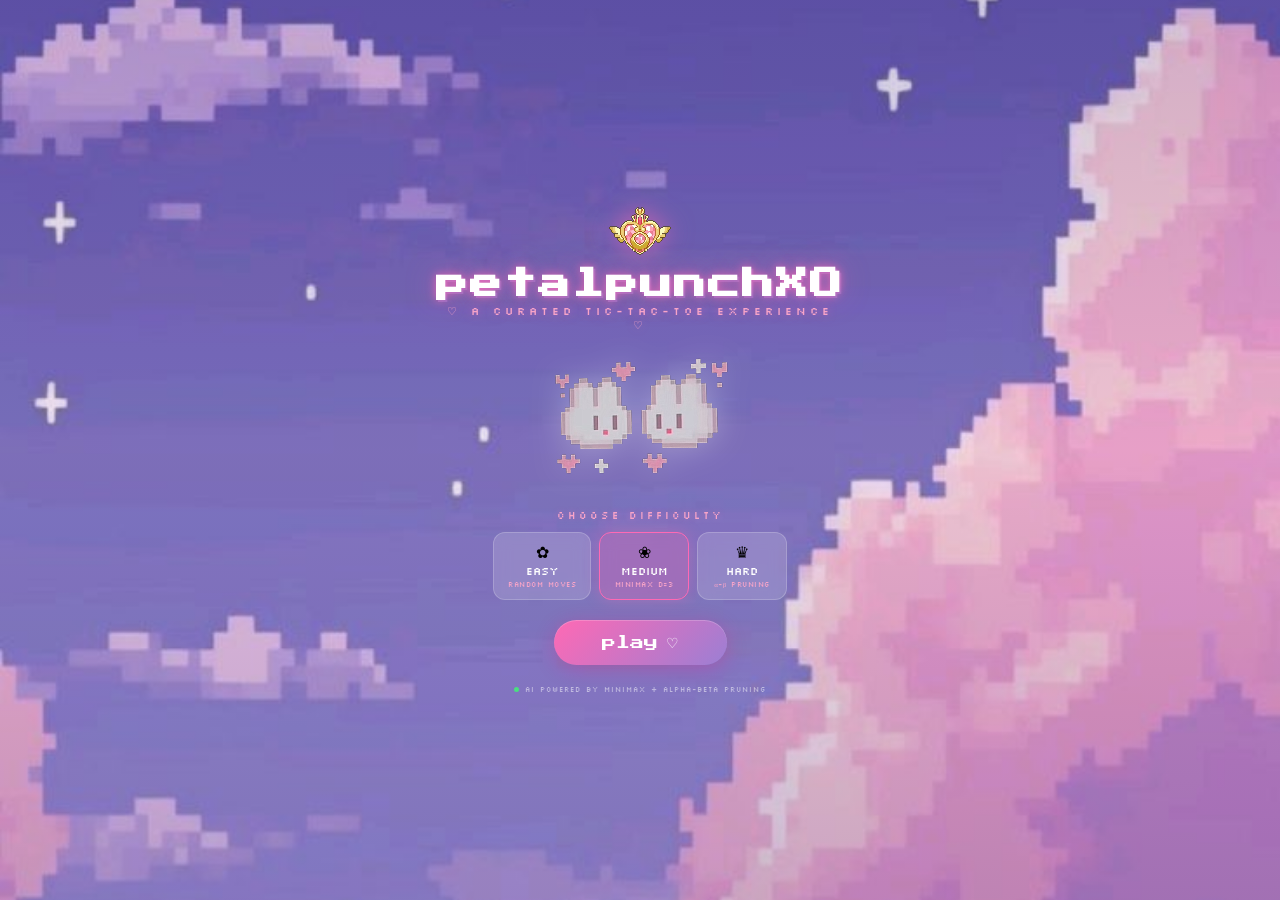
==== index.html @ 041684d6 "index.html + js" ====
<!DOCTYPE html>
<html lang="en">
<head>
<meta charset="UTF-8">
<meta name="viewport" content="width=device-width, initial-scale=1.0, user-scalable=no">
<title>Tic Tac Toe ♡</title>
<link rel="preconnect" href="https://fonts.googleapis.com">
<link href="https://fonts.googleapis.com/css2?family=Silkscreen:wght@400;700&family=Press+Start+2P&display=swap" rel="stylesheet">
<link rel="stylesheet" href="css/styles.css">
</head>
<body>
  <!-- Background -->
  <div class="bg-layer"></div>
  
  <!-- Floating pixel sparkles -->
  <div class="sparkles" id="sparkles"></div>

  <!-- ====== START SCREEN ====== -->
  <div id="screen-start" class="screen active">
    <div class="start-container">
      <div class="title-group">
        <img src="assets/heart-brooch.png" alt="heart" class="title-icon bounce-slow">
        <h1 class="game-title">petalpunchXO</h1>
        <p class="game-subtitle">♡ a curated tic-tac-toe experience ♡</p>
      </div>

      <div class="bunny-display">
        <img src="assets/bunny.png" alt="bunnies" class="bunny-img float-animation">
      </div>

      <div class="difficulty-section">
        <p class="difficulty-label">choose difficulty</p>
        <div class="difficulty-buttons">
          <button class="btn-difficulty" data-difficulty="easy">
            <span class="diff-icon">✿</span>
            <span class="diff-name">Easy</span>
            <span class="diff-desc">random moves</span>
          </button>
          <button class="btn-difficulty selected" data-difficulty="medium">
            <span class="diff-icon">❀</span>
            <span class="diff-name">Medium</span>
            <span class="diff-desc">minimax d=3</span>
          </button>
          <button class="btn-difficulty" data-difficulty="hard">
            <span class="diff-icon">♛</span>
            <span class="diff-name">Hard</span>
            <span class="diff-desc">α-β pruning</span>
          </button>
        </div>
      </div>

      <button class="btn-play" id="btn-play">
        <span>play</span>
        <span class="play-heart">♡</span>
      </button>

      <div class="ai-badge">
        <span class="ai-badge-dot"></span>
        AI powered by minimax + alpha-beta pruning
      </div>
    </div>
  </div>

  <!-- ====== GAME SCREEN ====== -->
  <div id="screen-game" class="screen">
    <div class="game-container">
      <div class="game-header">
        <div class="player-indicator">
          <div class="player-tag player-you active" id="tag-you">
            <img src="assets/heart-gem.png" alt="heart" class="tag-icon">
            <span>You</span>
          </div>
          <span class="vs-text">vs</span>
          <div class="player-tag player-ai" id="tag-ai">
            <img src="assets/flower.png" alt="flower" class="tag-icon">
            <span>AI</span>
          </div>
        </div>
      </div>

      <div class="board-wrapper">
        <div class="board" id="board">
          <div class="cell" data-index="0"></div>
          <div class="cell" data-index="1"></div>
          <div class="cell" data-index="2"></div>
          <div class="cell" data-index="3"></div>
          <div class="cell" data-index="4"></div>
          <div class="cell" data-index="5"></div>
          <div class="cell" data-index="6"></div>
          <div class="cell" data-index="7"></div>
          <div class="cell" data-index="8"></div>
        </div>
        <!-- Win line overlay -->
        <svg class="win-line-svg" id="win-line-svg" viewBox="0 0 300 300">
          <line id="win-line" x1="0" y1="0" x2="0" y2="0" />
        </svg>
      </div>

      <div class="game-status" id="game-status">your turn ♡</div>

      <div class="game-controls">
        <button class="btn-small" id="btn-restart">restart</button>
        <button class="btn-small" id="btn-home">home</button>
      </div>

      <!-- AI thinking indicator -->
      <div class="ai-thinking" id="ai-thinking">
        <div class="thinking-dots">
          <span></span><span></span><span></span>
        </div>
        <span class="thinking-text">AI is thinking...</span>
      </div>

      <!-- Stats bar -->
      <div class="stats-bar">
        <div class="stat">
          <span class="stat-label">nodes explored</span>
          <span class="stat-value" id="stat-nodes">0</span>
        </div>
        <div class="stat">
          <span class="stat-label">pruned</span>
          <span class="stat-value" id="stat-pruned">0</span>
        </div>
        <div class="stat">
          <span class="stat-label">depth</span>
          <span class="stat-value" id="stat-depth">—</span>
        </div>
      </div>
    </div>
  </div>

  <!-- ====== RESULT SCREEN ====== -->
  <div id="screen-result" class="screen">
    <div class="result-container">
      <div class="result-icon-wrap" id="result-icon-wrap">
        <!-- dynamically filled -->
      </div>
      <h2 class="result-title" id="result-title">You Win!</h2>
      <p class="result-sub" id="result-sub">amazing job ♡</p>
      
      <div class="result-stats" id="result-stats">
        <!-- filled dynamically -->
      </div>

      <div class="result-buttons">
        <button class="btn-play" id="btn-play-again">
          <span>Play Again</span>
          <span class="play-heart">♡</span>
        </button>
        <button class="btn-small" id="btn-result-home">home</button>
      </div>
    </div>
  </div>

  <script src="js/game.js"></script>
</body>
</html>
---- css/styles.css ----
/* ===== RESET & BASE ===== */
*, *::before, *::after {
  margin: 0;
  padding: 0;
  box-sizing: border-box;
}

:root {
  --pink-light: #fce4ec;
  --pink-mid: #f8a4c8;
  --pink-hot: #ff69b4;
  --pink-deep: #e91e8a;
  --lavender: #c9b1ff;
  --lavender-deep: #9b7fd4;
  --cream: #fff5f9;
  --white-glass: rgba(255, 255, 255, 0.15);
  --white-glass-strong: rgba(255, 255, 255, 0.25);
  --shadow-pink: rgba(233, 30, 138, 0.3);
  --text-dark: #4a2040;
  --text-light: #fff0f5;
  --cell-bg: rgba(255, 255, 255, 0.12);
  --cell-hover: rgba(255, 255, 255, 0.22);
  --cell-border: rgba(255, 255, 255, 0.2);
  --board-size: min(85vw, 340px);
}

html, body {
  width: 100%;
  height: 100%;
  overflow: hidden;
  font-family: 'Silkscreen', cursive;
  -webkit-font-smoothing: antialiased;
}

/* ===== BACKGROUND ===== */
.bg-layer {
  position: fixed;
  inset: 0;
  background: url('../assets/background.jpg') center/cover no-repeat;
  z-index: 0;
}

.bg-layer::after {
  content: '';
  position: absolute;
  inset: 0;
  background: linear-gradient(
    180deg,
    rgba(100, 60, 140, 0.25) 0%,
    rgba(180, 100, 160, 0.15) 50%,
    rgba(100, 60, 140, 0.3) 100%
  );
}

/* ===== SPARKLES ===== */
.sparkles {
  position: fixed;
  inset: 0;
  pointer-events: none;
  z-index: 1;
}

.sparkle {
  position: absolute;
  color: #fff;
  font-size: 10px;
  opacity: 0;
  animation: sparkle-float 4s ease-in-out infinite;
  text-shadow: 0 0 4px rgba(255, 255, 255, 0.8);
}

@keyframes sparkle-float {
  0% { opacity: 0; transform: translateY(0) scale(0.5); }
  20% { opacity: 0.9; }
  80% { opacity: 0.9; }
  100% { opacity: 0; transform: translateY(-60px) scale(1); }
}

/* ===== SCREENS ===== */
.screen {
  position: fixed;
  inset: 0;
  z-index: 10;
  display: flex;
  align-items: center;
  justify-content: center;
  opacity: 0;
  pointer-events: none;
  transition: opacity 0.5s ease;
}

.screen.active {
  opacity: 1;
  pointer-events: all;
}

/* ===== START SCREEN ===== */
.start-container {
  display: flex;
  flex-direction: column;
  align-items: center;
  gap: 20px;
  padding: 24px;
  max-width: 420px;
  width: 100%;
}

.title-group {
  text-align: center;
}

.title-icon {
  width: 64px;
  height: auto;
  image-rendering: pixelated;
  filter: drop-shadow(0 0 12px rgba(255, 105, 180, 0.6));
}

.game-title {
  font-family: 'Press Start 2P', cursive;
  font-size: clamp(20px, 5vw, 32px);
  color: #fff;
  text-shadow: 
    0 0 10px rgba(255, 105, 180, 0.8),
    0 0 30px rgba(255, 105, 180, 0.4),
    2px 2px 0 rgba(155, 127, 212, 0.6);
  letter-spacing: 2px;
  margin-top: 8px;
}

.game-subtitle {
  font-size: 11px;
  color: var(--pink-mid);
  letter-spacing: 4px;
  margin-top: 4px;
  text-shadow: 0 0 8px rgba(255, 105, 180, 0.5);
}

.bunny-display {
  position: relative;
}

.bunny-img {
  width: clamp(140px, 40vw, 200px);
  height: auto;
  image-rendering: pixelated;
  filter: drop-shadow(0 0 16px rgba(255, 255, 255, 0.3));
}

/* ===== DIFFICULTY ===== */
.difficulty-section {
  width: 100%;
  text-align: center;
}

.difficulty-label {
  font-size: 10px;
  color: var(--pink-mid);
  letter-spacing: 3px;
  text-transform: uppercase;
  margin-bottom: 10px;
  text-shadow: 0 0 6px rgba(255, 105, 180, 0.4);
}

.difficulty-buttons {
  display: flex;
  gap: 8px;
  justify-content: center;
}

.btn-difficulty {
  background: var(--white-glass);
  border: 1px solid var(--cell-border);
  border-radius: 12px;
  padding: 10px 14px;
  cursor: pointer;
  display: flex;
  flex-direction: column;
  align-items: center;
  gap: 2px;
  transition: all 0.3s ease;
  backdrop-filter: blur(8px);
  -webkit-backdrop-filter: blur(8px);
  min-width: 90px;
}

.btn-difficulty:hover {
  background: var(--white-glass-strong);
  transform: translateY(-2px);
}

.btn-difficulty.selected {
  background: rgba(255, 105, 180, 0.25);
  border-color: var(--pink-hot);
  box-shadow: 0 0 16px rgba(255, 105, 180, 0.3);
}

.diff-icon {
  font-size: 16px;
}

.diff-name {
  font-family: 'Silkscreen', cursive;
  font-size: 11px;
  color: #fff;
}

.diff-desc {
  font-family: 'Silkscreen', cursive;
  font-size: 7px;
  color: var(--pink-mid);
  letter-spacing: 0.5px;
}

/* ===== BUTTONS ===== */
.btn-play {
  font-family: 'Press Start 2P', cursive;
  font-size: 14px;
  color: #fff;
  background: linear-gradient(135deg, var(--pink-hot), var(--lavender-deep));
  border: none;
  border-radius: 50px;
  padding: 14px 48px;
  cursor: pointer;
  position: relative;
  overflow: hidden;
  transition: all 0.3s ease;
  box-shadow: 
    0 4px 20px var(--shadow-pink),
    inset 0 1px 0 rgba(255, 255, 255, 0.2);
  display: flex;
  align-items: center;
  gap: 8px;
}

.btn-play:hover {
  transform: translateY(-3px) scale(1.03);
  box-shadow: 
    0 8px 32px var(--shadow-pink),
    inset 0 1px 0 rgba(255, 255, 255, 0.3);
}

.btn-play:active {
  transform: translateY(0) scale(0.98);
}

.play-heart {
  animation: heartbeat 1.2s ease-in-out infinite;
}

@keyframes heartbeat {
  0%, 100% { transform: scale(1); }
  50% { transform: scale(1.3); }
}

.btn-small {
  font-family: 'Silkscreen', cursive;
  font-size: 10px;
  color: var(--pink-mid);
  background: var(--white-glass);
  border: 1px solid var(--cell-border);
  border-radius: 8px;
  padding: 8px 20px;
  cursor: pointer;
  transition: all 0.2s ease;
  backdrop-filter: blur(6px);
  -webkit-backdrop-filter: blur(6px);
}

.btn-small:hover {
  background: var(--white-glass-strong);
  color: #fff;
  transform: translateY(-1px);
}

/* ===== AI BADGE ===== */
.ai-badge {
  font-size: 7px;
  color: rgba(255, 255, 255, 0.5);
  letter-spacing: 1px;
  display: flex;
  align-items: center;
  gap: 6px;
}

.ai-badge-dot {
  width: 5px;
  height: 5px;
  background: #4ade80;
  border-radius: 50%;
  animation: pulse-dot 2s ease-in-out infinite;
}

@keyframes pulse-dot {
  0%, 100% { opacity: 1; }
  50% { opacity: 0.4; }
}

/* ===== GAME SCREEN ===== */
.game-container {
  display: flex;
  flex-direction: column;
  align-items: center;
  gap: 16px;
  padding: 20px;
  width: 100%;
  max-width: 400px;
}

.game-header {
  width: 100%;
}

.player-indicator {
  display: flex;
  align-items: center;
  justify-content: center;
  gap: 12px;
}

.player-tag {
  display: flex;
  align-items: center;
  gap: 6px;
  background: var(--white-glass);
  border: 1px solid transparent;
  border-radius: 20px;
  padding: 6px 14px;
  font-size: 11px;
  color: rgba(255, 255, 255, 0.6);
  transition: all 0.3s ease;
  backdrop-filter: blur(6px);
  -webkit-backdrop-filter: blur(6px);
}

.player-tag.active {
  border-color: var(--pink-hot);
  color: #fff;
  background: rgba(255, 105, 180, 0.2);
  box-shadow: 0 0 14px rgba(255, 105, 180, 0.25);
}

.tag-icon {
  width: 22px;
  height: 22px;
  image-rendering: pixelated;
  object-fit: contain;
}

.vs-text {
  font-size: 10px;
  color: rgba(255, 255, 255, 0.3);
}

/* ===== BOARD ===== */
.board-wrapper {
  position: relative;
  width: var(--board-size);
  height: var(--board-size);
}

.board {
  display: grid;
  grid-template-columns: repeat(3, 1fr);
  grid-template-rows: repeat(3, 1fr);
  gap: 6px;
  width: 100%;
  height: 100%;
  padding: 10px;
  background: rgba(60, 30, 80, 0.35);
  border-radius: 16px;
  border: 1px solid rgba(255, 255, 255, 0.1);
  backdrop-filter: blur(12px);
  -webkit-backdrop-filter: blur(12px);
  box-shadow: 
    0 8px 32px rgba(0, 0, 0, 0.2),
    inset 0 1px 0 rgba(255, 255, 255, 0.08);
}

.cell {
  background: var(--cell-bg);
  border: 1px solid var(--cell-border);
  border-radius: 10px;
  cursor: pointer;
  display: flex;
  align-items: center;
  justify-content: center;
  transition: all 0.2s ease;
  position: relative;
  overflow: hidden;
}

.cell:hover:not(.taken) {
  background: var(--cell-hover);
  transform: scale(1.04);
  border-color: rgba(255, 255, 255, 0.35);
}

.cell.taken {
  cursor: default;
}

.cell img {
  width: 70%;
  height: 70%;
  object-fit: contain;
  image-rendering: pixelated;
  opacity: 0;
  transform: scale(0.3) rotate(-20deg);
  animation: piece-drop 0.4s cubic-bezier(0.34, 1.56, 0.64, 1) forwards;
}

@keyframes piece-drop {
  to {
    opacity: 1;
    transform: scale(1) rotate(0deg);
  }
}

.cell.win-cell {
  background: rgba(255, 105, 180, 0.3);
  border-color: var(--pink-hot);
  box-shadow: 0 0 16px rgba(255, 105, 180, 0.4);
  animation: win-pulse 0.8s ease-in-out infinite alternate;
}

@keyframes win-pulse {
  from { box-shadow: 0 0 16px rgba(255, 105, 180, 0.4); }
  to { box-shadow: 0 0 28px rgba(255, 105, 180, 0.7); }
}

/* Win line SVG */
.win-line-svg {
  position: absolute;
  inset: 0;
  width: 100%;
  height: 100%;
  pointer-events: none;
  z-index: 5;
}

.win-line-svg line {
  stroke: var(--pink-hot);
  stroke-width: 4;
  stroke-linecap: round;
  filter: drop-shadow(0 0 8px rgba(255, 105, 180, 0.8));
  stroke-dasharray: 400;
  stroke-dashoffset: 400;
  transition: stroke-dashoffset 0.6s ease;
}

.win-line-svg line.drawn {
  stroke-dashoffset: 0;
}

/* ===== GAME STATUS ===== */
.game-status {
  font-size: 12px;
  color: var(--pink-mid);
  letter-spacing: 2px;
  text-shadow: 0 0 8px rgba(255, 105, 180, 0.4);
  min-height: 20px;
}

.game-controls {
  display: flex;
  gap: 10px;
}

/* ===== AI THINKING ===== */
.ai-thinking {
  display: none;
  align-items: center;
  gap: 8px;
  color: var(--lavender);
  font-size: 9px;
  letter-spacing: 1px;
}

.ai-thinking.visible {
  display: flex;
}

.thinking-dots {
  display: flex;
  gap: 3px;
}

.thinking-dots span {
  width: 4px;
  height: 4px;
  background: var(--lavender);
  border-radius: 50%;
  animation: dot-bounce 1.2s ease-in-out infinite;
}

.thinking-dots span:nth-child(2) { animation-delay: 0.2s; }
.thinking-dots span:nth-child(3) { animation-delay: 0.4s; }

@keyframes dot-bounce {
  0%, 60%, 100% { transform: translateY(0); opacity: 0.4; }
  30% { transform: translateY(-6px); opacity: 1; }
}

/* ===== STATS BAR ===== */
.stats-bar {
  display: flex;
  gap: 20px;
  padding: 8px 16px;
  background: rgba(0, 0, 0, 0.2);
  border-radius: 8px;
  border: 1px solid rgba(255, 255, 255, 0.06);
}

.stat {
  display: flex;
  flex-direction: column;
  align-items: center;
  gap: 2px;
}

.stat-label {
  font-size: 6px;
  color: rgba(255, 255, 255, 0.35);
  letter-spacing: 1px;
  text-transform: uppercase;
}

.stat-value {
  font-size: 12px;
  color: var(--lavender);
  font-family: 'Press Start 2P', cursive;
}

/* ===== RESULT SCREEN ===== */
.result-container {
  display: flex;
  flex-direction: column;
  align-items: center;
  gap: 16px;
  padding: 32px;
  max-width: 400px;
  width: 100%;
  text-align: center;
}

.result-icon-wrap {
  position: relative;
}

.result-icon-wrap img {
  width: 100px;
  height: auto;
  image-rendering: pixelated;
  filter: drop-shadow(0 0 20px rgba(255, 105, 180, 0.5));
}

.result-title {
  font-family: 'Press Start 2P', cursive;
  font-size: clamp(18px, 5vw, 28px);
  color: #fff;
  text-shadow: 
    0 0 10px rgba(255, 105, 180, 0.8),
    0 0 30px rgba(255, 105, 180, 0.4);
}

.result-sub {
  font-size: 11px;
  color: var(--pink-mid);
  letter-spacing: 3px;
  text-shadow: 0 0 6px rgba(255, 105, 180, 0.3);
}

.result-stats {
  display: flex;
  gap: 24px;
  padding: 12px 20px;
  background: rgba(0, 0, 0, 0.2);
  border-radius: 10px;
  border: 1px solid rgba(255, 255, 255, 0.08);
}

.result-stat {
  display: flex;
  flex-direction: column;
  align-items: center;
  gap: 3px;
}

.result-stat-label {
  font-size: 6px;
  color: rgba(255, 255, 255, 0.4);
  letter-spacing: 1px;
  text-transform: uppercase;
}

.result-stat-value {
  font-size: 14px;
  color: var(--lavender);
  font-family: 'Press Start 2P', cursive;
}

.result-buttons {
  display: flex;
  flex-direction: column;
  align-items: center;
  gap: 10px;
  margin-top: 8px;
}

/* ===== ANIMATIONS ===== */
.bounce-slow {
  animation: bounce-slow 3s ease-in-out infinite;
}

@keyframes bounce-slow {
  0%, 100% { transform: translateY(0); }
  50% { transform: translateY(-8px); }
}

.float-animation {
  animation: float-updown 4s ease-in-out infinite;
}

@keyframes float-updown {
  0%, 100% { transform: translateY(0) rotate(-1deg); }
  50% { transform: translateY(-12px) rotate(1deg); }
}

/* Screen transitions */
.screen.fade-out {
  opacity: 0;
  pointer-events: none;
}

/* ===== CONFETTI ===== */
.confetti-piece {
  position: fixed;
  width: 8px;
  height: 8px;
  z-index: 100;
  pointer-events: none;
  animation: confetti-fall 3s ease-out forwards;
}

@keyframes confetti-fall {
  0% {
    opacity: 1;
    transform: translateY(0) rotate(0deg) scale(1);
  }
  100% {
    opacity: 0;
    transform: translateY(100vh) rotate(720deg) scale(0.5);
  }
}

/* ===== MOBILE TWEAKS ===== */
@media (max-height: 680px) {
  .start-container { gap: 12px; }
  .bunny-img { width: 120px; }
  .title-icon { width: 48px; }
  .game-title { font-size: 20px; }
  .btn-play { padding: 10px 36px; font-size: 12px; }
  .difficulty-section { margin: 0; }
}

@media (max-height: 580px) {
  .bunny-display { display: none; }
}
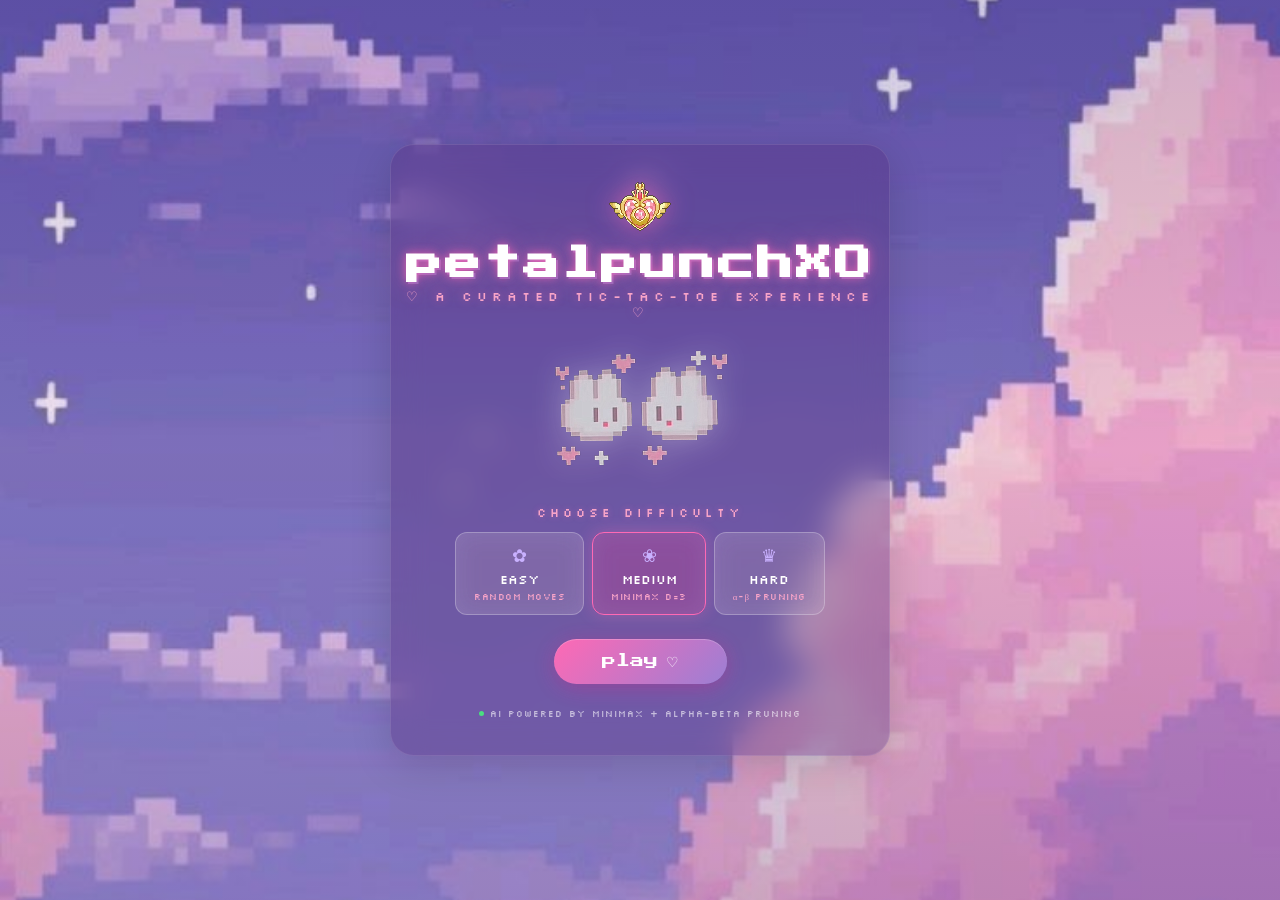
==== commit 9823f7a2: "game play design fixes" ====
--- a/index.html
+++ b/index.html
@@ -96,7 +96,7 @@
         </svg>
       </div>
 
-      <div class="game-status" id="game-status">your turn ♡</div>
+      <div class="game-status" id="game-status">your turn</div>
 
       <div class="game-controls">
         <button class="btn-small" id="btn-restart">restart</button>
--- a/css/styles.css
+++ b/css/styles.css
@@ -97,12 +97,18 @@
 /* ===== START SCREEN ===== */
 .start-container {
   display: flex;
+  background: rgba(80, 40, 120, 0.35);
+  border-radius: 24px;
+  border: 1px solid rgba(255, 255, 255, 0.1);
+  backdrop-filter: blur(16px);
+  -webkit-backdrop-filter: blur(16px);
+  box-shadow: 0 8px 40px rgba(0, 0, 0, 0.15);
   flex-direction: column;
   align-items: center;
-  gap: 20px;
-  padding: 24px;
-  max-width: 420px;
-  width: 100%;
+  gap: 24px;
+  padding: 36px 32px;
+  max-width: 500px;
+  width: 90%;
 }
 
 .title-group {
@@ -118,21 +124,22 @@
 
 .game-title {
   font-family: 'Press Start 2P', cursive;
-  font-size: clamp(20px, 5vw, 32px);
+  font-size: clamp(22px, 5.5vw, 36px);
   color: #fff;
   text-shadow: 
     0 0 10px rgba(255, 105, 180, 0.8),
     0 0 30px rgba(255, 105, 180, 0.4),
     2px 2px 0 rgba(155, 127, 212, 0.6);
-  letter-spacing: 2px;
-  margin-top: 8px;
+  letter-spacing: 3px;
+  margin-top: 10px;
+  word-spacing: 6px;
 }
 
 .game-subtitle {
-  font-size: 11px;
+  font-size: 13px;
   color: var(--pink-mid);
-  letter-spacing: 4px;
-  margin-top: 4px;
+  letter-spacing: 5px;
+  margin-top: 6px;
   text-shadow: 0 0 8px rgba(255, 105, 180, 0.5);
 }
 
@@ -154,11 +161,11 @@
 }
 
 .difficulty-label {
-  font-size: 10px;
+  font-size: 12px;
   color: var(--pink-mid);
-  letter-spacing: 3px;
+  letter-spacing: 4px;
   text-transform: uppercase;
-  margin-bottom: 10px;
+  margin-bottom: 12px;
   text-shadow: 0 0 6px rgba(255, 105, 180, 0.4);
 }
 
@@ -169,19 +176,19 @@
 }
 
 .btn-difficulty {
-  background: var(--white-glass);
-  border: 1px solid var(--cell-border);
+  background: rgba(255, 255, 255, 0.18);
+  border: 1px solid rgba(255, 255, 255, 0.25);
   border-radius: 12px;
-  padding: 10px 14px;
+  padding: 12px 18px;
   cursor: pointer;
   display: flex;
   flex-direction: column;
   align-items: center;
-  gap: 2px;
+  gap: 4px;
   transition: all 0.3s ease;
-  backdrop-filter: blur(8px);
-  -webkit-backdrop-filter: blur(8px);
-  min-width: 90px;
+  backdrop-filter: blur(12px);
+  -webkit-backdrop-filter: blur(12px);
+  min-width: 110px;
 }
 
 .btn-difficulty:hover {
@@ -196,19 +203,20 @@
 }
 
 .diff-icon {
-  font-size: 16px;
+  font-size: 18px;
+  color: var(--lavender);
 }
 
 .diff-name {
   font-family: 'Silkscreen', cursive;
-  font-size: 11px;
+  font-size: 13px;
   color: #fff;
 }
 
 .diff-desc {
   font-family: 'Silkscreen', cursive;
-  font-size: 7px;
-  color: var(--pink-mid);
+  font-size: 9px;
+  color: #f8a4c8;
   letter-spacing: 0.5px;
 }
 
@@ -255,12 +263,12 @@
 
 .btn-small {
   font-family: 'Silkscreen', cursive;
-  font-size: 10px;
+  font-size: 13px;
   color: var(--pink-mid);
   background: var(--white-glass);
   border: 1px solid var(--cell-border);
-  border-radius: 8px;
-  padding: 8px 20px;
+  border-radius: 10px;
+  padding: 10px 28px;
   cursor: pointer;
   transition: all 0.2s ease;
   backdrop-filter: blur(6px);
@@ -275,8 +283,8 @@
 
 /* ===== AI BADGE ===== */
 .ai-badge {
-  font-size: 7px;
-  color: rgba(255, 255, 255, 0.5);
+  font-size: 9px;
+  color: rgba(255, 255, 255, 0.6);
   letter-spacing: 1px;
   display: flex;
   align-items: center;
@@ -321,12 +329,12 @@
 .player-tag {
   display: flex;
   align-items: center;
-  gap: 6px;
+  gap: 8px;
   background: var(--white-glass);
   border: 1px solid transparent;
   border-radius: 20px;
-  padding: 6px 14px;
-  font-size: 11px;
+  padding: 8px 18px;
+  font-size: 14px;
   color: rgba(255, 255, 255, 0.6);
   transition: all 0.3s ease;
   backdrop-filter: blur(6px);
@@ -341,14 +349,14 @@
 }
 
 .tag-icon {
-  width: 22px;
-  height: 22px;
+  width: 28px;
+  height: 28px;
   image-rendering: pixelated;
   object-fit: contain;
 }
 
 .vs-text {
-  font-size: 10px;
+  font-size: 13px;
   color: rgba(255, 255, 255, 0.3);
 }
 
@@ -455,11 +463,11 @@
 
 /* ===== GAME STATUS ===== */
 .game-status {
-  font-size: 12px;
+  font-size: 16px;
   color: var(--pink-mid);
-  letter-spacing: 2px;
+  letter-spacing: 3px;
   text-shadow: 0 0 8px rgba(255, 105, 180, 0.4);
-  min-height: 20px;
+  min-height: 24px;
 }
 
 .game-controls {
@@ -471,10 +479,16 @@
 .ai-thinking {
   display: none;
   align-items: center;
-  gap: 8px;
+  gap: 3px;
   color: var(--lavender);
-  font-size: 9px;
+  font-size: 12px;
   letter-spacing: 1px;
+  background: rgba(60, 30, 80, 0.5);
+  padding: 8px 18px;
+  border-radius: 10px;
+  border: 1px solid rgba(201, 177, 255, 0.25);
+  backdrop-filter: blur(8px);
+  -webkit-backdrop-filter: blur(8px);
 }
 
 .ai-thinking.visible {
@@ -487,8 +501,8 @@
 }
 
 .thinking-dots span {
-  width: 4px;
-  height: 4px;
+  width: 6px;
+  height: 6px;
   background: var(--lavender);
   border-radius: 50%;
   animation: dot-bounce 1.2s ease-in-out infinite;
@@ -505,10 +519,10 @@
 /* ===== STATS BAR ===== */
 .stats-bar {
   display: flex;
-  gap: 20px;
-  padding: 8px 16px;
+  gap: 28px;
+  padding: 12px 24px;
   background: rgba(0, 0, 0, 0.2);
-  border-radius: 8px;
+  border-radius: 10px;
   border: 1px solid rgba(255, 255, 255, 0.06);
 }
 
@@ -520,15 +534,15 @@
 }
 
 .stat-label {
-  font-size: 6px;
-  color: rgba(255, 255, 255, 0.35);
-  letter-spacing: 1px;
+  font-size: 9px;
+  color: rgba(255, 255, 255, 0.75);
+  letter-spacing: 1.5px;
   text-transform: uppercase;
 }
 
 .stat-value {
-  font-size: 12px;
-  color: var(--lavender);
+  font-size: 16px;
+  color: #d4c4ff;
   font-family: 'Press Start 2P', cursive;
 }
 
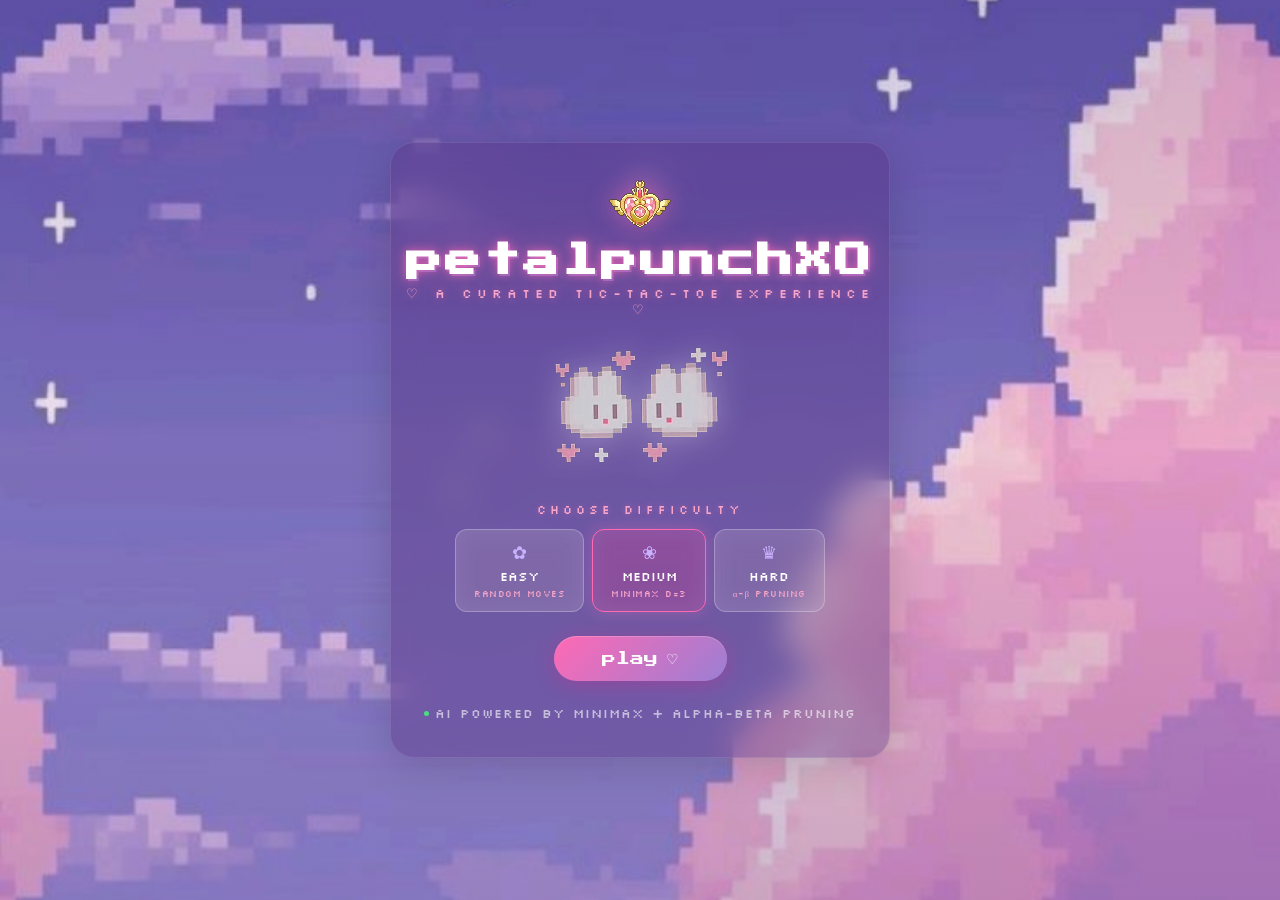
==== commit c04769a1: "python q-learning training pipeline + AI explain" ====
--- a/index.html
+++ b/index.html
@@ -98,6 +98,9 @@
 
       <div class="game-status" id="game-status">your turn</div>
 
+      <!-- AI Explanation -->
+      <div class="ai-explanation" id="ai-explanation"></div>
+
       <div class="game-controls">
         <button class="btn-small" id="btn-restart">restart</button>
         <button class="btn-small" id="btn-home">home</button>
@@ -110,6 +113,8 @@
         </div>
         <span class="thinking-text">AI is thinking...</span>
       </div>
+
+      
 
       <!-- Stats bar -->
       <div class="stats-bar">
@@ -133,13 +138,11 @@
   <div id="screen-result" class="screen">
     <div class="result-container">
       <div class="result-icon-wrap" id="result-icon-wrap">
-        <!-- dynamically filled -->
       </div>
       <h2 class="result-title" id="result-title">You Win!</h2>
       <p class="result-sub" id="result-sub">amazing job ♡</p>
       
       <div class="result-stats" id="result-stats">
-        <!-- filled dynamically -->
       </div>
 
       <div class="result-buttons">
--- a/css/styles.css
+++ b/css/styles.css
@@ -264,7 +264,7 @@
 .btn-small {
   font-family: 'Silkscreen', cursive;
   font-size: 13px;
-  color: var(--pink-mid);
+  color: #fff;
   background: var(--white-glass);
   border: 1px solid var(--cell-border);
   border-radius: 10px;
@@ -283,7 +283,7 @@
 
 /* ===== AI BADGE ===== */
 .ai-badge {
-  font-size: 9px;
+  font-size: 13px;
   color: rgba(255, 255, 255, 0.6);
   letter-spacing: 1px;
   display: flex;
@@ -587,8 +587,8 @@
 
 .result-stats {
   display: flex;
-  gap: 24px;
-  padding: 12px 20px;
+  gap: 32px;
+  padding: 14px 28px;
   background: rgba(0, 0, 0, 0.2);
   border-radius: 10px;
   border: 1px solid rgba(255, 255, 255, 0.08);
@@ -602,14 +602,14 @@
 }
 
 .result-stat-label {
-  font-size: 6px;
-  color: rgba(255, 255, 255, 0.4);
-  letter-spacing: 1px;
+  font-size: 11px;
+  color: rgba(255, 255, 255, 0.75);
+  letter-spacing: 1.5px;
   text-transform: uppercase;
 }
 
 .result-stat-value {
-  font-size: 14px;
+  font-size: 18px;
   color: var(--lavender);
   font-family: 'Press Start 2P', cursive;
 }
@@ -680,4 +680,30 @@
 
 @media (max-height: 580px) {
   .bunny-display { display: none; }
+}
+
+/* ===== AI EXPLANATION ===== */
+.ai-explanation {
+  font-size: 13px;
+  color: rgba(255, 255, 255, 0.75);
+  letter-spacing: 0.5px;
+  line-height: 1.5;
+  text-align: center;
+  max-width: 320px;
+  padding: 10px 16px;
+  background: rgba(60, 30, 80, 0.4);
+  border-radius: 10px;
+  border: 1px solid rgba(201, 177, 255, 0.2);
+  backdrop-filter: blur(8px);
+  -webkit-backdrop-filter: blur(8px);
+  opacity: 0;
+  transform: translateY(6px);
+  transition: opacity 0.4s ease, transform 0.4s ease;
+  pointer-events: none;
+}
+
+.ai-explanation.visible {
+  opacity: 1;
+  transform: translateY(0);
+  pointer-events: all;
 }
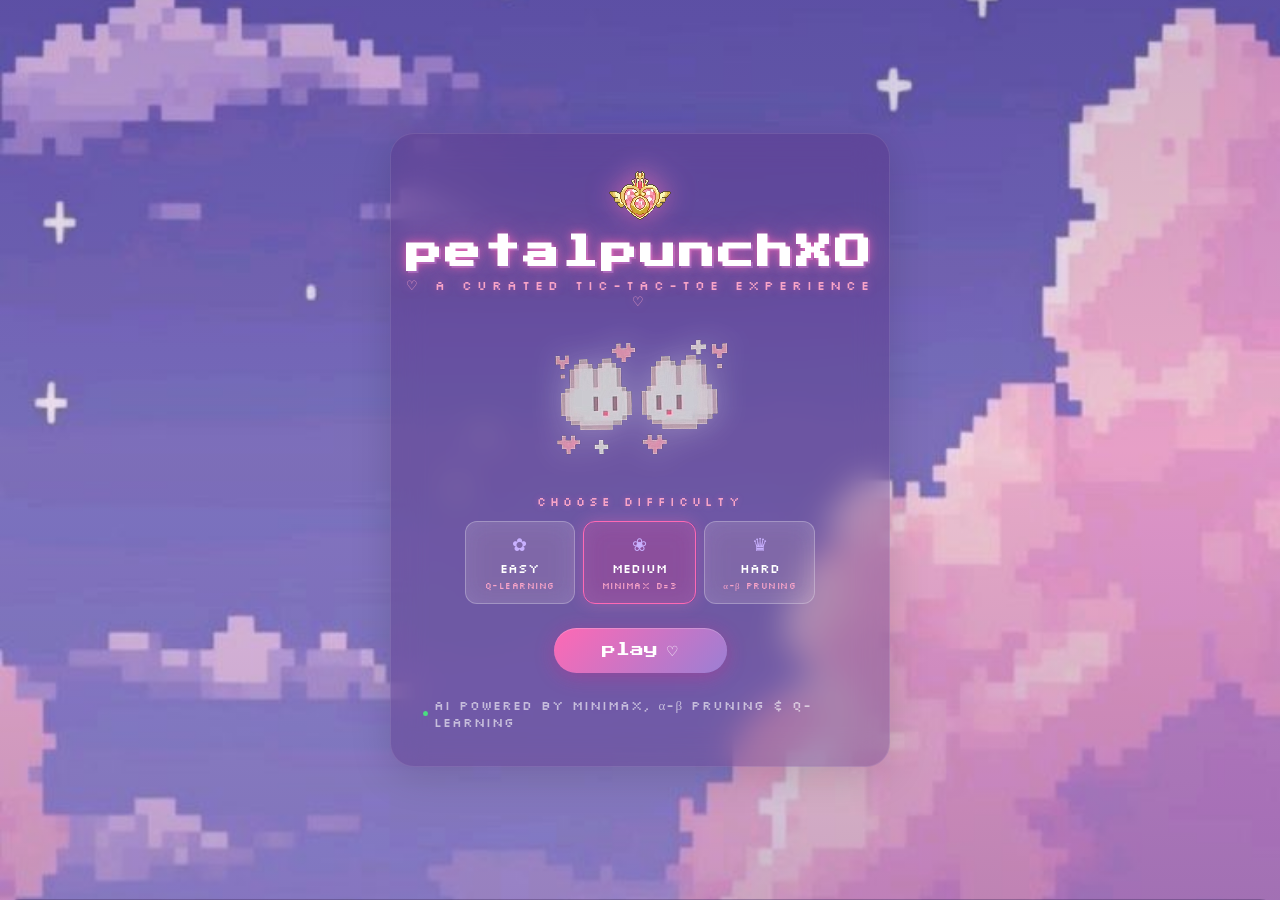
==== commit ab881ff0: "tree visualizer initial" ====
--- a/index.html
+++ b/index.html
@@ -34,7 +34,7 @@
           <button class="btn-difficulty" data-difficulty="easy">
             <span class="diff-icon">✿</span>
             <span class="diff-name">Easy</span>
-            <span class="diff-desc">random moves</span>
+            <span class="diff-desc">Q-learning</span>
           </button>
           <button class="btn-difficulty selected" data-difficulty="medium">
             <span class="diff-icon">❀</span>
@@ -56,7 +56,7 @@
 
       <div class="ai-badge">
         <span class="ai-badge-dot"></span>
-        AI powered by minimax + alpha-beta pruning
+        AI powered by minimax, α-β pruning & Q-learning
       </div>
     </div>
   </div>
@@ -131,6 +131,11 @@
           <span class="stat-value" id="stat-depth">—</span>
         </div>
       </div>
+      <!-- Tree toggle button -->
+<button class="tree-toggle-btn" id="btn-tree-toggle" onclick="toggleTreePanel()">
+  <span class="tree-icon">🌳</span>
+  <span>show AI thinking</span>
+</button>
     </div>
   </div>
 
@@ -154,7 +159,37 @@
       </div>
     </div>
   </div>
-
+<!-- Game Tree Visualization Panel -->
+<div class="tree-panel" id="tree-panel">
+  <div class="tree-panel-header">
+    <div class="tree-panel-title">
+      <span class="title-icon">🌳</span>
+      Decision Tree
+    </div>
+    <button class="tree-panel-close" onclick="toggleTreePanel()">close</button>
+  </div>
+  <p class="tree-panel-subtitle">
+    This shows how the AI evaluated possible moves. Each node is a board state, 
+    pink edges show the chosen path, and ✂ marks branches that were pruned 
+    (skipped because they couldn't change the outcome).
+  </p>
+  <div class="tree-content" id="tree-content">
+    <div class="tree-empty">Make a move on Hard mode to see the decision tree!</div>
+  </div>
+  <div class="tree-howto">
+    <div class="tree-howto-title">How Minimax Works</div>
+    <p>
+      The AI models the game as a tree of all possible futures. 
+      <span class="highlight-max">MAX (you)</span> tries to maximize the score. 
+      <span class="highlight-min">MIN (AI)</span> tries to minimize it.
+      The AI assumes you'll always make the best possible move, then picks its 
+      move accordingly. Alpha-beta pruning skips branches that provably can't 
+      affect the final decision — making the search much faster without 
+      changing the result.
+    </p>
+  </div>
+</div>
+  <script src="js/tree-visualizer.js"></script>
   <script src="js/game.js"></script>
 </body>
 </html>
--- a/css/styles.css
+++ b/css/styles.css
@@ -706,4 +706,196 @@
   opacity: 1;
   transform: translateY(0);
   pointer-events: all;
+}
+
+/* ===== GAME TREE PANEL ===== */
+.tree-toggle-btn {
+  font-family: 'Silkscreen', cursive;
+  font-size: 9px;
+  color: var(--lavender);
+  background: rgba(201, 177, 255, 0.12);
+  border: 1px solid rgba(201, 177, 255, 0.25);
+  border-radius: 8px;
+  padding: 6px 14px;
+  cursor: pointer;
+  transition: all 0.3s ease;
+  backdrop-filter: blur(6px);
+  -webkit-backdrop-filter: blur(6px);
+  display: flex;
+  align-items: center;
+  gap: 5px;
+}
+
+.tree-toggle-btn:hover {
+  background: rgba(201, 177, 255, 0.22);
+  transform: translateY(-1px);
+}
+
+.tree-toggle-btn .tree-icon {
+  font-size: 12px;
+}
+
+/* The slide-up panel */
+.tree-panel {
+  position: fixed;
+  bottom: 0;
+  left: 0;
+  right: 0;
+  z-index: 50;
+  background: rgba(30, 15, 50, 0.92);
+  border-top: 1px solid rgba(201, 177, 255, 0.2);
+  backdrop-filter: blur(20px);
+  -webkit-backdrop-filter: blur(20px);
+  border-radius: 20px 20px 0 0;
+  transform: translateY(100%);
+  transition: transform 0.4s cubic-bezier(0.34, 1.56, 0.64, 1);
+  max-height: 70vh;
+  overflow-y: auto;
+  padding: 0;
+}
+
+.tree-panel.visible {
+  transform: translateY(0);
+}
+
+.tree-panel-header {
+  display: flex;
+  align-items: center;
+  justify-content: space-between;
+  padding: 16px 20px 8px;
+  position: sticky;
+  top: 0;
+  background: rgba(30, 15, 50, 0.95);
+  z-index: 2;
+}
+
+.tree-panel-title {
+  font-family: 'Press Start 2P', cursive;
+  font-size: 11px;
+  color: #fff;
+  display: flex;
+  align-items: center;
+  gap: 8px;
+}
+
+.tree-panel-title .title-icon {
+  font-size: 14px;
+}
+
+.tree-panel-close {
+  font-family: 'Silkscreen', cursive;
+  font-size: 10px;
+  color: rgba(255, 255, 255, 0.5);
+  background: rgba(255, 255, 255, 0.08);
+  border: 1px solid rgba(255, 255, 255, 0.1);
+  border-radius: 6px;
+  padding: 4px 12px;
+  cursor: pointer;
+  transition: all 0.2s ease;
+}
+
+.tree-panel-close:hover {
+  color: #fff;
+  background: rgba(255, 255, 255, 0.15);
+}
+
+.tree-panel-subtitle {
+  font-size: 9px;
+  color: rgba(255, 255, 255, 0.45);
+  padding: 0 20px 12px;
+  letter-spacing: 0.5px;
+  line-height: 1.5;
+}
+
+.tree-content {
+  padding: 0 12px 20px;
+  overflow-x: auto;
+  -webkit-overflow-scrolling: touch;
+}
+
+.tree-svg {
+  width: 100%;
+  min-width: 500px;
+  height: auto;
+}
+
+.tree-empty {
+  text-align: center;
+  padding: 40px 20px;
+  color: rgba(255, 255, 255, 0.4);
+  font-size: 11px;
+  letter-spacing: 1px;
+}
+
+/* Legend */
+.tree-legend {
+  display: flex;
+  justify-content: center;
+  gap: 16px;
+  padding: 12px 0 4px;
+  flex-wrap: wrap;
+}
+
+.legend-item {
+  display: flex;
+  align-items: center;
+  gap: 5px;
+  font-size: 8px;
+  color: rgba(255, 255, 255, 0.5);
+  letter-spacing: 0.5px;
+}
+
+.legend-dot {
+  width: 6px;
+  height: 6px;
+  border-radius: 50%;
+  display: inline-block;
+}
+
+/* How It Works section */
+.tree-howto {
+  margin: 12px 20px 0;
+  padding: 14px 16px;
+  background: rgba(255, 255, 255, 0.04);
+  border-radius: 10px;
+  border: 1px solid rgba(255, 255, 255, 0.06);
+}
+
+.tree-howto-title {
+  font-family: 'Silkscreen', cursive;
+  font-size: 9px;
+  color: var(--lavender);
+  margin-bottom: 8px;
+  letter-spacing: 1px;
+}
+
+.tree-howto p {
+  font-size: 9px;
+  color: rgba(255, 255, 255, 0.5);
+  line-height: 1.7;
+  letter-spacing: 0.3px;
+}
+
+.tree-howto .highlight-max {
+  color: #ff69b4;
+  font-weight: bold;
+}
+
+.tree-howto .highlight-min {
+  color: #c9b1ff;
+  font-weight: bold;
+}
+
+/* Scrollbar styling */
+.tree-panel::-webkit-scrollbar {
+  width: 4px;
+}
+
+.tree-panel::-webkit-scrollbar-thumb {
+  background: rgba(201, 177, 255, 0.3);
+  border-radius: 4px;
+}
+
+.tree-panel::-webkit-scrollbar-track {
+  background: transparent;
 }
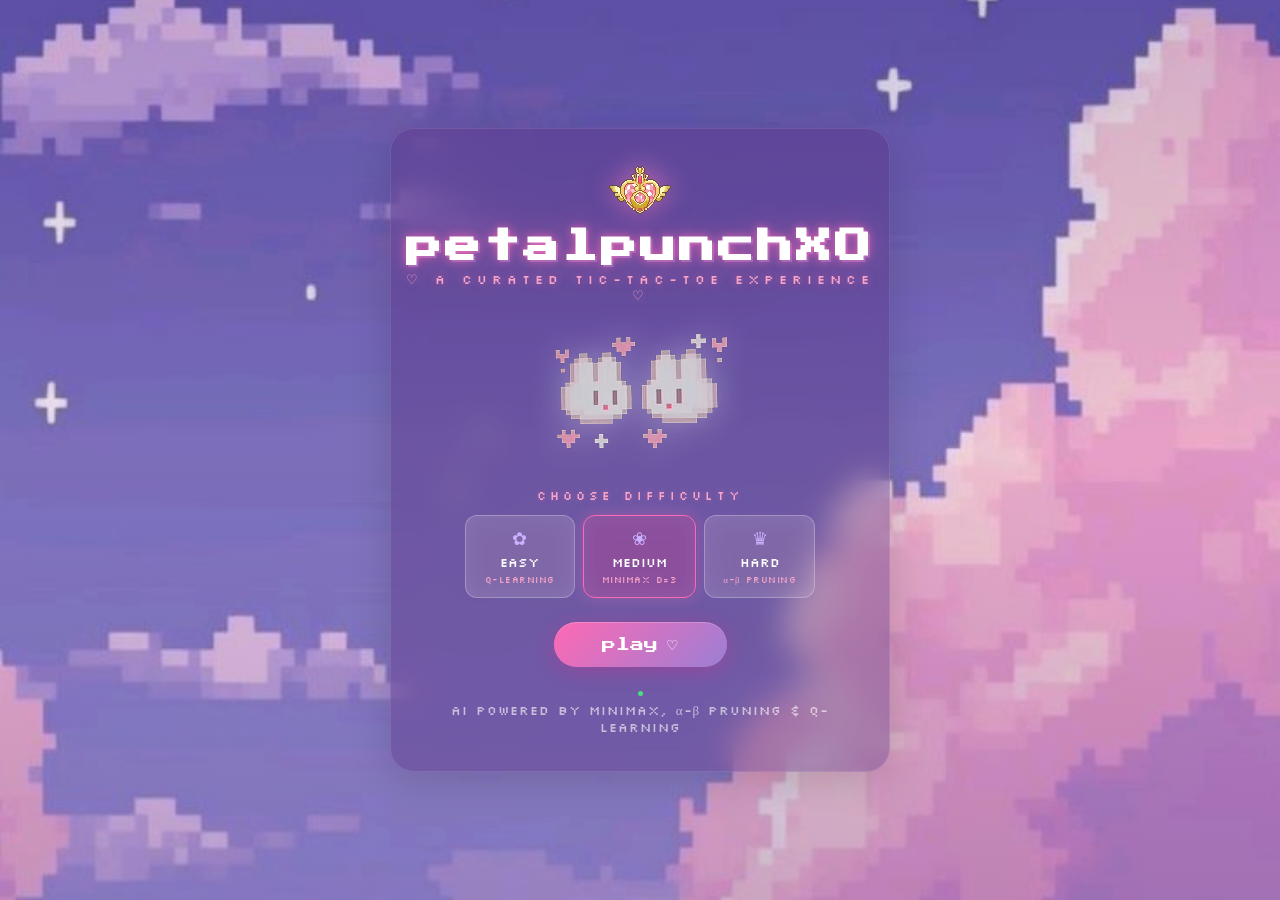
==== commit 752b8ffa: "compact tree visualizer" ====
--- a/index.html
+++ b/index.html
@@ -166,12 +166,16 @@
       <span class="title-icon">🌳</span>
       Decision Tree
     </div>
-    <button class="tree-panel-close" onclick="toggleTreePanel()">close</button>
+    <div class="tree-panel-controls">
+      <span class="tree-depth-label" id="tree-depth-label">showing 2 levels</span>
+      <button class="tree-depth-btn" onclick="collapseTree()">−</button>
+      <button class="tree-depth-btn" onclick="expandTree()">+</button>
+      <button class="tree-panel-close" onclick="toggleTreePanel()">close</button>
+    </div>
   </div>
   <p class="tree-panel-subtitle">
-    This shows how the AI evaluated possible moves. Each node is a board state, 
-    pink edges show the chosen path, and ✂ marks branches that were pruned 
-    (skipped because they couldn't change the outcome).
+    Each node shows a board state and its minimax score. Pink = good for you, purple = good for AI. 
+    The highlighted path is the move the AI chose. ✂ = pruned (skipped).
   </p>
   <div class="tree-content" id="tree-content">
     <div class="tree-empty">Make a move on Hard mode to see the decision tree!</div>
@@ -179,13 +183,10 @@
   <div class="tree-howto">
     <div class="tree-howto-title">How Minimax Works</div>
     <p>
-      The AI models the game as a tree of all possible futures. 
-      <span class="highlight-max">MAX (you)</span> tries to maximize the score. 
+      The AI models the game as a tree of all possible futures.
+      <span class="highlight-max">MAX (you)</span> tries to maximize the score.
       <span class="highlight-min">MIN (AI)</span> tries to minimize it.
-      The AI assumes you'll always make the best possible move, then picks its 
-      move accordingly. Alpha-beta pruning skips branches that provably can't 
-      affect the final decision — making the search much faster without 
-      changing the result.
+      Alpha-beta pruning skips branches that can't affect the final decision.
     </p>
   </div>
 </div>
--- a/css/styles.css
+++ b/css/styles.css
@@ -289,6 +289,9 @@
   display: flex;
   align-items: center;
   gap: 6px;
+  text-align: center;
+  justify-content: center;
+  flex-wrap: wrap;
 }
 
 .ai-badge-dot {
@@ -697,6 +700,7 @@
   backdrop-filter: blur(8px);
   -webkit-backdrop-filter: blur(8px);
   opacity: 0;
+  overflow: hidden;
   transform: translateY(6px);
   transition: opacity 0.4s ease, transform 0.4s ease;
   pointer-events: none;
@@ -706,7 +710,11 @@
   opacity: 1;
   transform: translateY(0);
   pointer-events: all;
-}
+  max-height: 200px;
+  padding: 10px 16px;
+  pointer-events: all;
+}
+
 
 /* ===== GAME TREE PANEL ===== */
 .tree-toggle-btn {
@@ -724,6 +732,7 @@
   display: flex;
   align-items: center;
   gap: 5px;
+  margin-top: 4px;
 }
 
 .tree-toggle-btn:hover {
@@ -898,4 +907,32 @@
 
 .tree-panel::-webkit-scrollbar-track {
   background: transparent;
+}
+
+.tree-panel-controls {
+  display: flex;
+  align-items: center;
+  gap: 8px;
+}
+
+.tree-depth-label {
+  font-size: 8px;
+  color: rgba(255, 255, 255, 0.4);
+  letter-spacing: 0.5px;
+}
+
+.tree-depth-btn {
+  font-family: 'Silkscreen', cursive;
+  font-size: 14px;
+  color: var(--lavender);
+  background: rgba(201, 177, 255, 0.12);
+  border: 1px solid rgba(201, 177, 255, 0.25);
+  border-radius: 6px;
+  width: 28px;
+  height: 28px;
+  cursor: pointer;
+  display: flex;
+  align-items: center;
+  justify-content: center;
+  transition: all 0.2s ease;
 }
